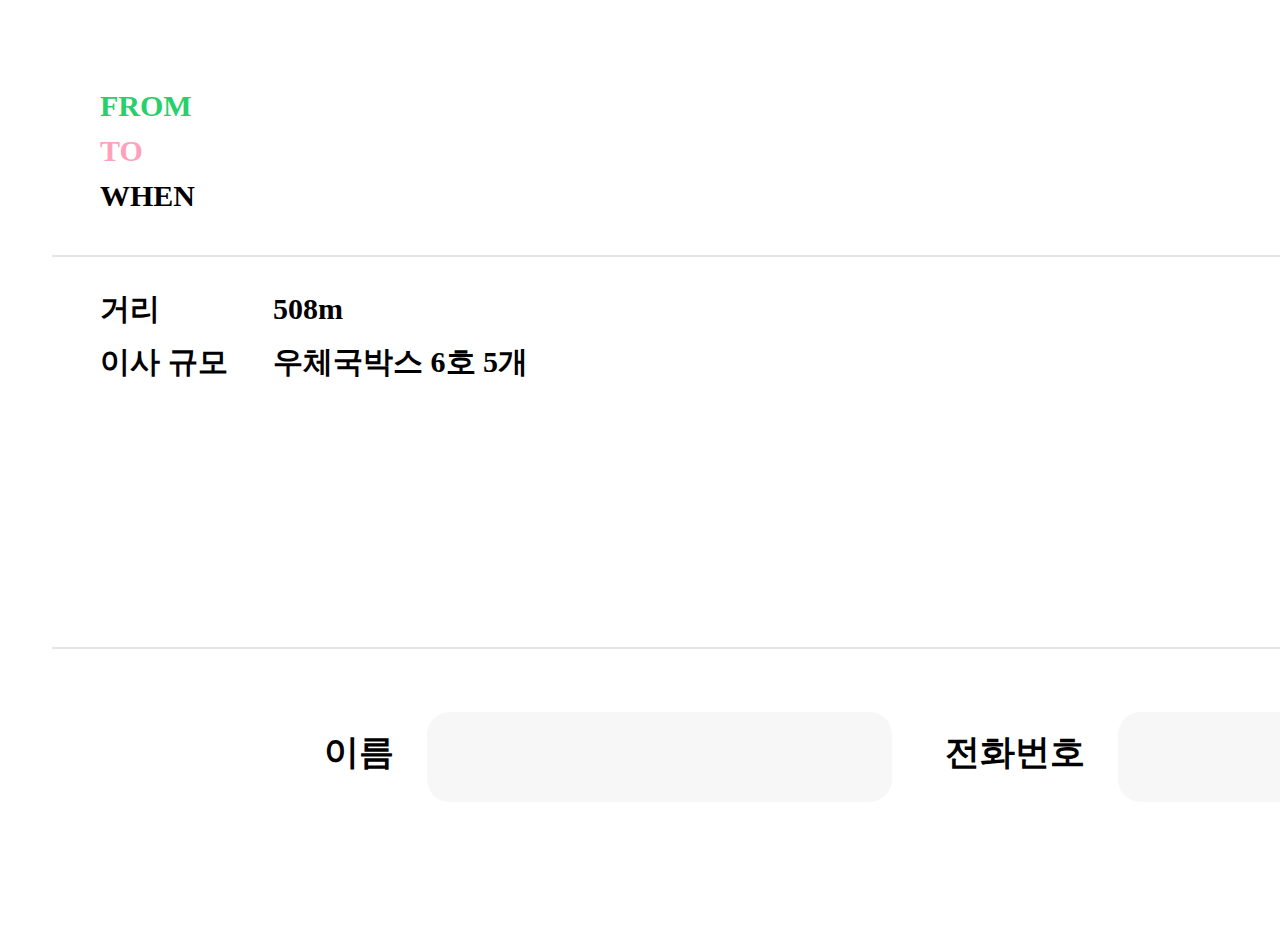
==== workDetail.html @ b7ac9ea7 "webproject-front" ====
<!DOCTYPE html>
<html lang="en">
<head>
    <meta charset="UTF-8">
    <link href="/style/workDetail.css" rel="stylesheet" type="text/css" />
    <title>workModal</title>
</head>
<body>
    <div id="infoFrame">
        <div id="listFrame">
            <div id = "from">FROM</div>
            <div id = "fromtext"></div>
            <div id ="to">TO</div>
            <div id = "totext"></div>
            <div id = "when">WHEN</div>
            <div id = "whentext"></div>
        </div>
        <div id = "upperline"></div>
        <div id = "distance">거리</div>
        <div id = "distext">508m</div>
        <div id = "goods">이사 규모</div>
        <div id = "goodstext">우체국박스 6호 5개</div>
        <div id = "costtext">계산된 인건비는</div>
        <div id = "cost">30,000원</div>
        <div id = "lowerline"></div>
        <div id="nameframe">
            <div id="inputtext">이름</div>
            <div id="inputframe">
                <input type = "text" id = "input"/>
            </div>
        </div>
        <div id="telframe">
            <div id="inputtext">전화번호</div>
            <div id="inputframe">
                <input type = "tel" id = "input"/>
            </div>
        </div>
        <button type = "button" id="cancel" onClick = "goList()"><div id = "buttontext" style="color: #C6C6C6;">취소</div></button>
        <button type = "button" id="submit" onClick = "goResult()"><div id = "buttontext" style="color: #FFFFFF;">신청</div></button>
    </div>
</body>
<script>
    const {curpos, movpos,date} = JSON.parse(localStorage.getItem("user-info"));
    localStorage.removeItem("user-info");
    console.log(curpos,movpos,date);
    const cur = document.getElementById("fromtext");
    cur.innerHTML = curpos;
    const mov = document.getElementById("totext");
    mov.innerHTML = movpos;
    const when = document.getElementById("whentext");
    when.innerHTML = date;
    const goList = () =>{
        location.href = "/views/worklist.html";
    }
    const goResult = () =>{
        const userinfo = new Object();
        userinfo.curpos = curpos;
        userinfo.movpos = movpos;
        userinfo.date = date;
        userinfo.name = "장윤성";
        userinfo.tel = "01043730924";
        localStorage.setItem("user-info",JSON.stringify(userinfo))
        location.href = "./workResult.html";
    }
</script>
</html>
---- style/workDetail.css ----
@font-face{
    font-family: 'Noto Sans KR';
    src : url('/font/NotoSansKR-Medium.ttf') format('truetype');
}
#infoFrame{
    position: absolute;
    width: 1612px;
    height: 370px;
    left: 52px;
    top: 51px;
    
    background: #FFFFFF;
    border-radius: 50px;
}
#listFrame{
    display: flex;
    flex-direction: column;
    justify-content: center;
    align-items: flex-start;
    padding: 0px;
    
    position: absolute;
    width: 1531px;
    height: 133px;
    left: 48px;
    top: 35px;
}
#from{
    position: absolute;
    width: 163.22px;
    height: 43px;
    left: calc(50% - 163.22px/2 - 683.89px);
    top: calc(50% - 43px/2 - 45px);
    
    font-family: 'Noto Sans KR';
    font-style: normal;
    font-weight: 700;
    font-size: 30px;
    line-height: 43px;
    
    color: #29CF6A;
}
#to{
    position: absolute;
    width: 163.22px;
    height: 43px;
    left: calc(50% - 163.22px/2 - 683.89px);
    top: calc(50% - 43px/2);
    
    font-family: 'Noto Sans KR';
    font-style: normal;
    font-weight: 700;
    font-size: 30px;
    line-height: 43px;
    
    color: #FFA1BC;
}
#when{
    position: absolute;
    width: 163px;
    height: 43px;
    left: calc(50% - 163px/2 - 684px);
    top: calc(50% - 43px/2 + 45px);
    
    font-family: 'Noto Sans KR';
    font-style: normal;
    font-weight: 700;
    font-size: 30px;
    line-height: 43px;
    
    color: #000000;
}
#fromtext{
    position: absolute;
    width: 1320.63px;
    height: 43px;
    left: calc(50% - 1320.63px/2 + 68.04px);
    top: calc(50% - 43px/2 - 45px);
    
    font-family: 'Noto Sans KR';
    font-style: normal;
    font-weight: 600;
    font-size: 30px;
    line-height: 43px;
    
    color: #000000;
}
#totext{
    position: absolute;
    width: 1320.63px;
    height: 43px;
    left: calc(50% - 1320.63px/2 + 68.04px);
    top: calc(50% - 43px/2);
    
    font-family: 'Noto Sans KR';
    font-style: normal;
    font-weight: 600;
    font-size: 30px;
    line-height: 43px;
    
    color: #000000;
}
#whentext{
    position: absolute;
    width: 1358px;
    height: 43px;
    left: calc(50% - 1358px/2 + 86.5px);
    top: calc(50% - 43px/2 + 45px);
    
    font-family: 'Noto Sans KR';
    font-style: normal;
    font-weight: 600;
    font-size: 30px;
    line-height: 43px;
    
    color: #000000;
}
#upperline{
    position: absolute;
    width: 1800px;
    height: 0px;
    left: 0px;
    top: 204px;

    border: 1px solid #E5E5E5;
}
#distance{
    position: absolute;
    width: 163px;
    height: 43px;
    left: 48px;
    top: 238px;
    
    font-family: 'Noto Sans KR';
    font-style: normal;
    font-weight: 700;
    font-size: 30px;
    line-height: 43px;
    
    color: #000000;
}
#distext{
    position: absolute;
    width: 1358px;
    height: 43px;
    left: 221px;
    top: 238px;
    
    font-family: 'Noto Sans KR';
    font-style: normal;
    font-weight: 600;
    font-size: 30px;
    line-height: 43px;
    
    color: #000000;
}
#goods{
    position: absolute;
    width: 163px;
    height: 43px;
    left: 48px;
    top: 291px;
    
    font-family: 'Noto Sans KR';
    font-style: normal;
    font-weight: 600;
    font-size: 30px;
    line-height: 43px;
    
    color: #000000;
    
}
#goodstext{
    position: absolute;
    width: 1358px;
    height: 43px;
    left: 221px;
    top: 291px;
    
    font-family: 'Noto Sans KR';
    font-style: normal;
    font-weight: 600;
    font-size: 30px;
    line-height: 43px;
    
    color: #000000;
}
#lowerline{
    position: absolute;
    width: 1800px;
    height: 0px;
    left: 0px;
    top: 596px;

    border: 1px solid #E5E5E5;
}
#costtext{
    position: absolute;
    width: 240px;
    height: 43px;
    left: 1400px;
    top: 404px;
    
    font-family: 'Noto Sans KR';
    font-style: normal;
    font-weight: 700;
    font-size: 30px;
    line-height: 43px;
    text-align: right;
    
    color: #000000;
}
#cost{
    position: absolute;
    width: 514px;
    height: 116px;
    left: 1133px;
    top: 439px;
    
    font-family: 'Noto Sans KR';
    font-style: normal;
    font-weight: 700;
    font-size: 80px;
    line-height: 116px;
    /* identical to box height */
    
    text-align: right;
    
    color: #29CF6A;
}
#nameframe{
    position: absolute;
    width: 656px;
    height: 90px;
    left: 184px;
    top: 661px;
}
#telframe{
    position: absolute;
    width: 656px;
    height: 90px;
    left: 875px;
    top: 661px;
}
#inputtext{
    position: absolute;
    left: 0%;
    right: 75.91%;
    top: 18.89%;
    bottom: 26.67%;
    
    font-family: 'Noto Sans KR';
    font-style: normal;
    font-weight: 700;
    font-size: 35px;
    line-height: 51px;
    text-align: right;
    
    color: #000000;
}
#inputframe{
    position: absolute;
    width: 465px;
    height: 90px;
    left: 191px;
    top: 0px;
    
    background: #F7F7F7;
    border-radius: 22.6046px;
}
#input{
    position: absolute;
    width: 412px;
    height: 36px;
    left: 25px;
    top: 23px;

    font-family: 'Noto Sans KR';
    font-style: normal;
    font-weight: 500;
    font-size: 25px;
    line-height: 36px;
    border-color: transparent;
    background-color: #F7F7F7;
    color : #000000;
}
#input:placeholder{
    font-family: 'Noto Sans KR';
    font-weight: 600;
}
#input:focus{ 
    outline:none;
}
#cancel{
    display: flex;
    flex-direction: row;
    justify-content: center;
    align-items: center;
    padding: 30px 50px;

    position: absolute;
    width: 174px;
    height: 101px;
    left: 1276px;
    top: 780px;

    background: #E5E5E5;
    border: 5px solid #D8D8D8;
    box-sizing: border-box;
    border-radius: 50px;
}
#buttontext{
    position: static;
    width: 80px;
    height: 58px;
    left: 44px;
    top: 21.5px;
    
    font-family: 'Noto Sans KR';
    font-style: normal;
    font-weight: 700;
    font-size: 40px;
    line-height: 58px;
    /* identical to box height */
    
    text-align: center;    
    
    /* Inside auto layout */
    
    flex: none;
    order: 0;
    flex-grow: 0;
    margin: 0px 10px;
}
#submit{
    display: flex;
    flex-direction: row;
    justify-content: center;
    align-items: center;
    padding: 30px 50px;
    
    position: absolute;
    width: 174px;
    height: 101px;
    left: 1473px;
    top: 780px;
    
    background: #29CF6A;
    border: 5px solid #000000;
    box-sizing: border-box;
    border-radius: 50px;    
}
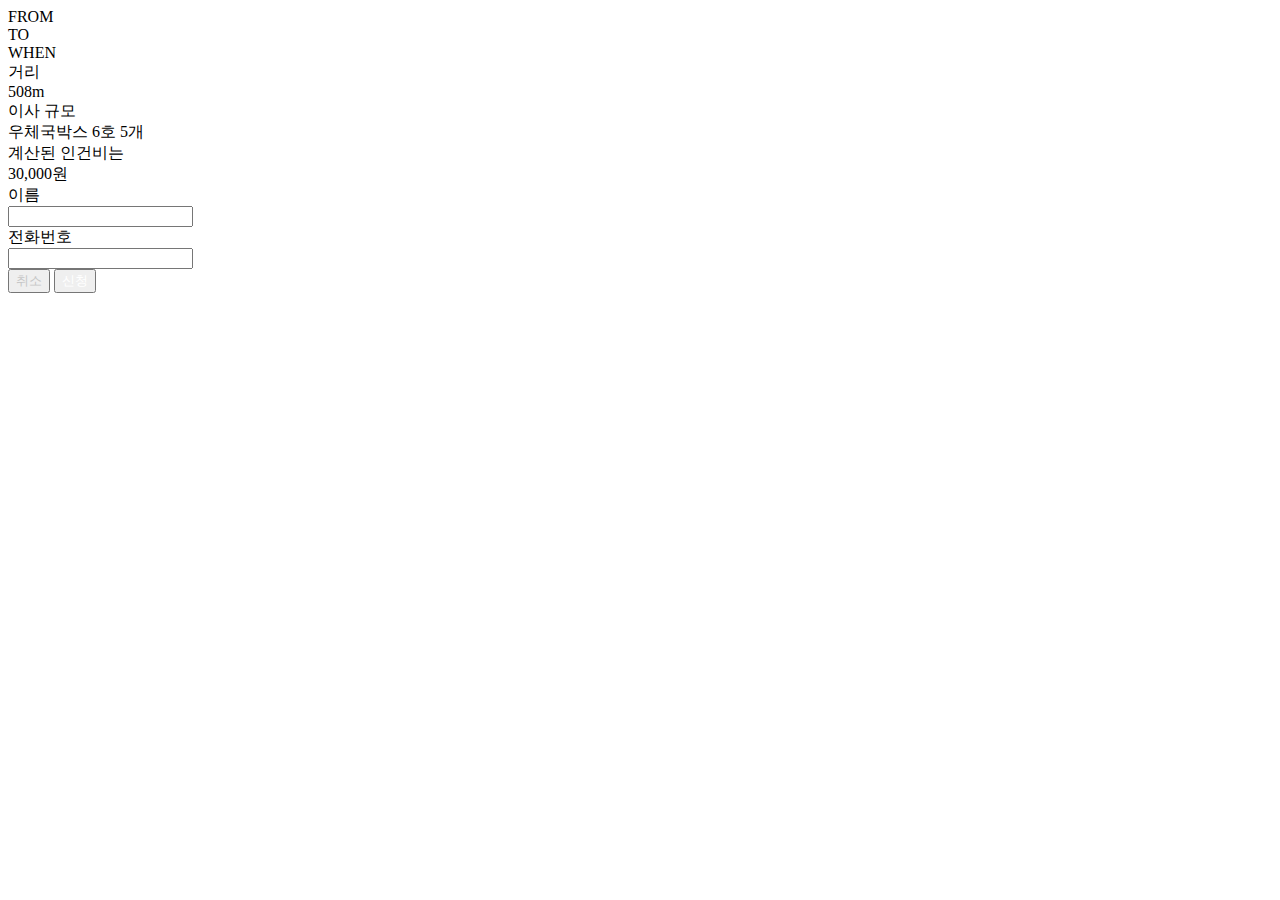
==== commit 00e97254: "url 수정" ====
--- a/workDetail.html
+++ b/workDetail.html
@@ -2,7 +2,7 @@
 <html lang="en">
 <head>
     <meta charset="UTF-8">
-    <link href="/style/workDetail.css" rel="stylesheet" type="text/css" />
+    <link href="https://jangyunseong.github.io/webproject/workDetail.css" rel="stylesheet" type="text/css" />
     <title>workModal</title>
 </head>
 <body>
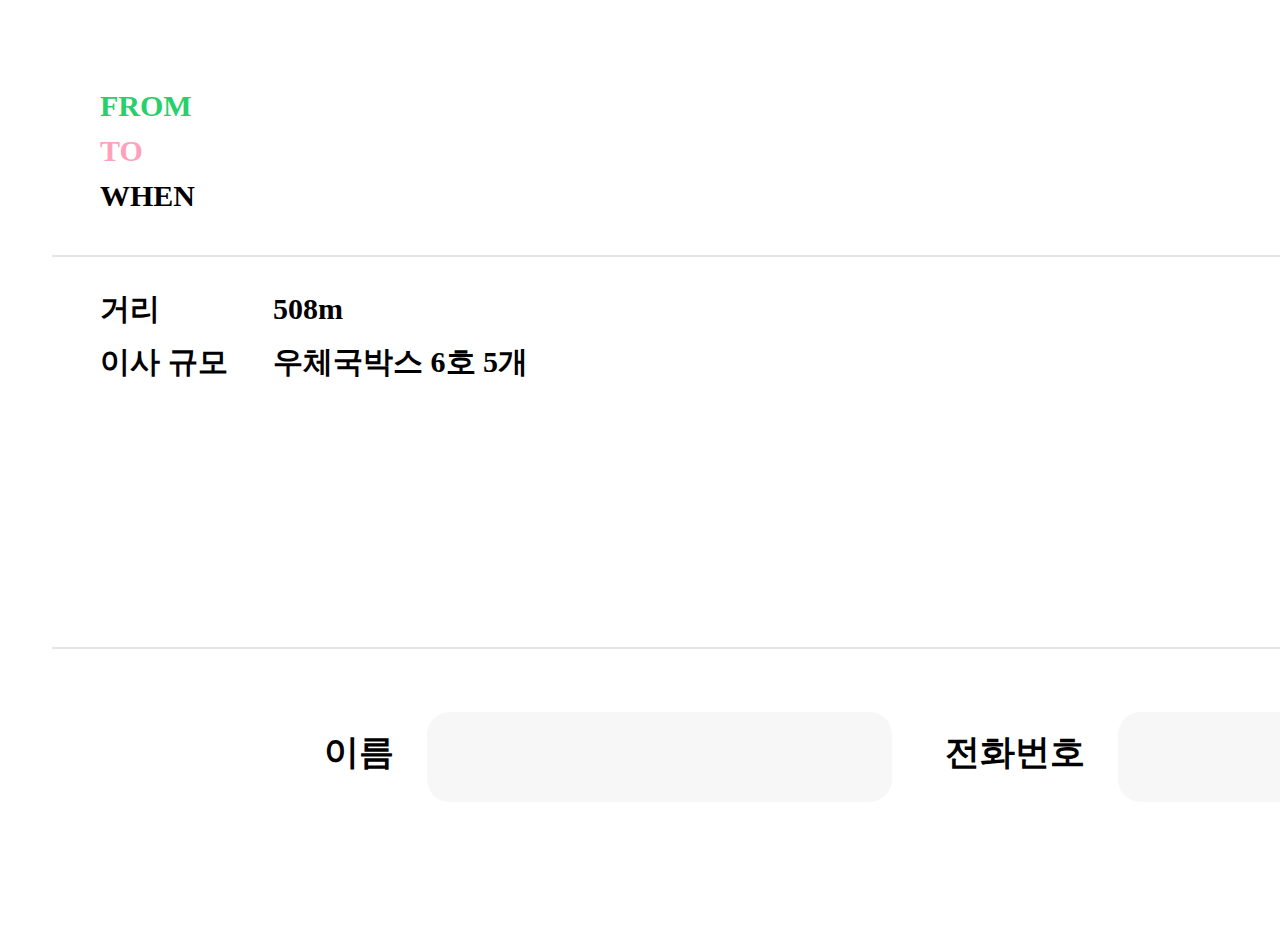
==== commit 42425ea5: "append 'style'" ====
--- a/workDetail.html
+++ b/workDetail.html
@@ -2,7 +2,7 @@
 <html lang="en">
 <head>
     <meta charset="UTF-8">
-    <link href="https://jangyunseong.github.io/webproject/workDetail.css" rel="stylesheet" type="text/css" />
+    <link href="https://jangyunseong.github.io/webproject/style/workDetail.css" rel="stylesheet" type="text/css" />
     <title>workModal</title>
 </head>
 <body>
